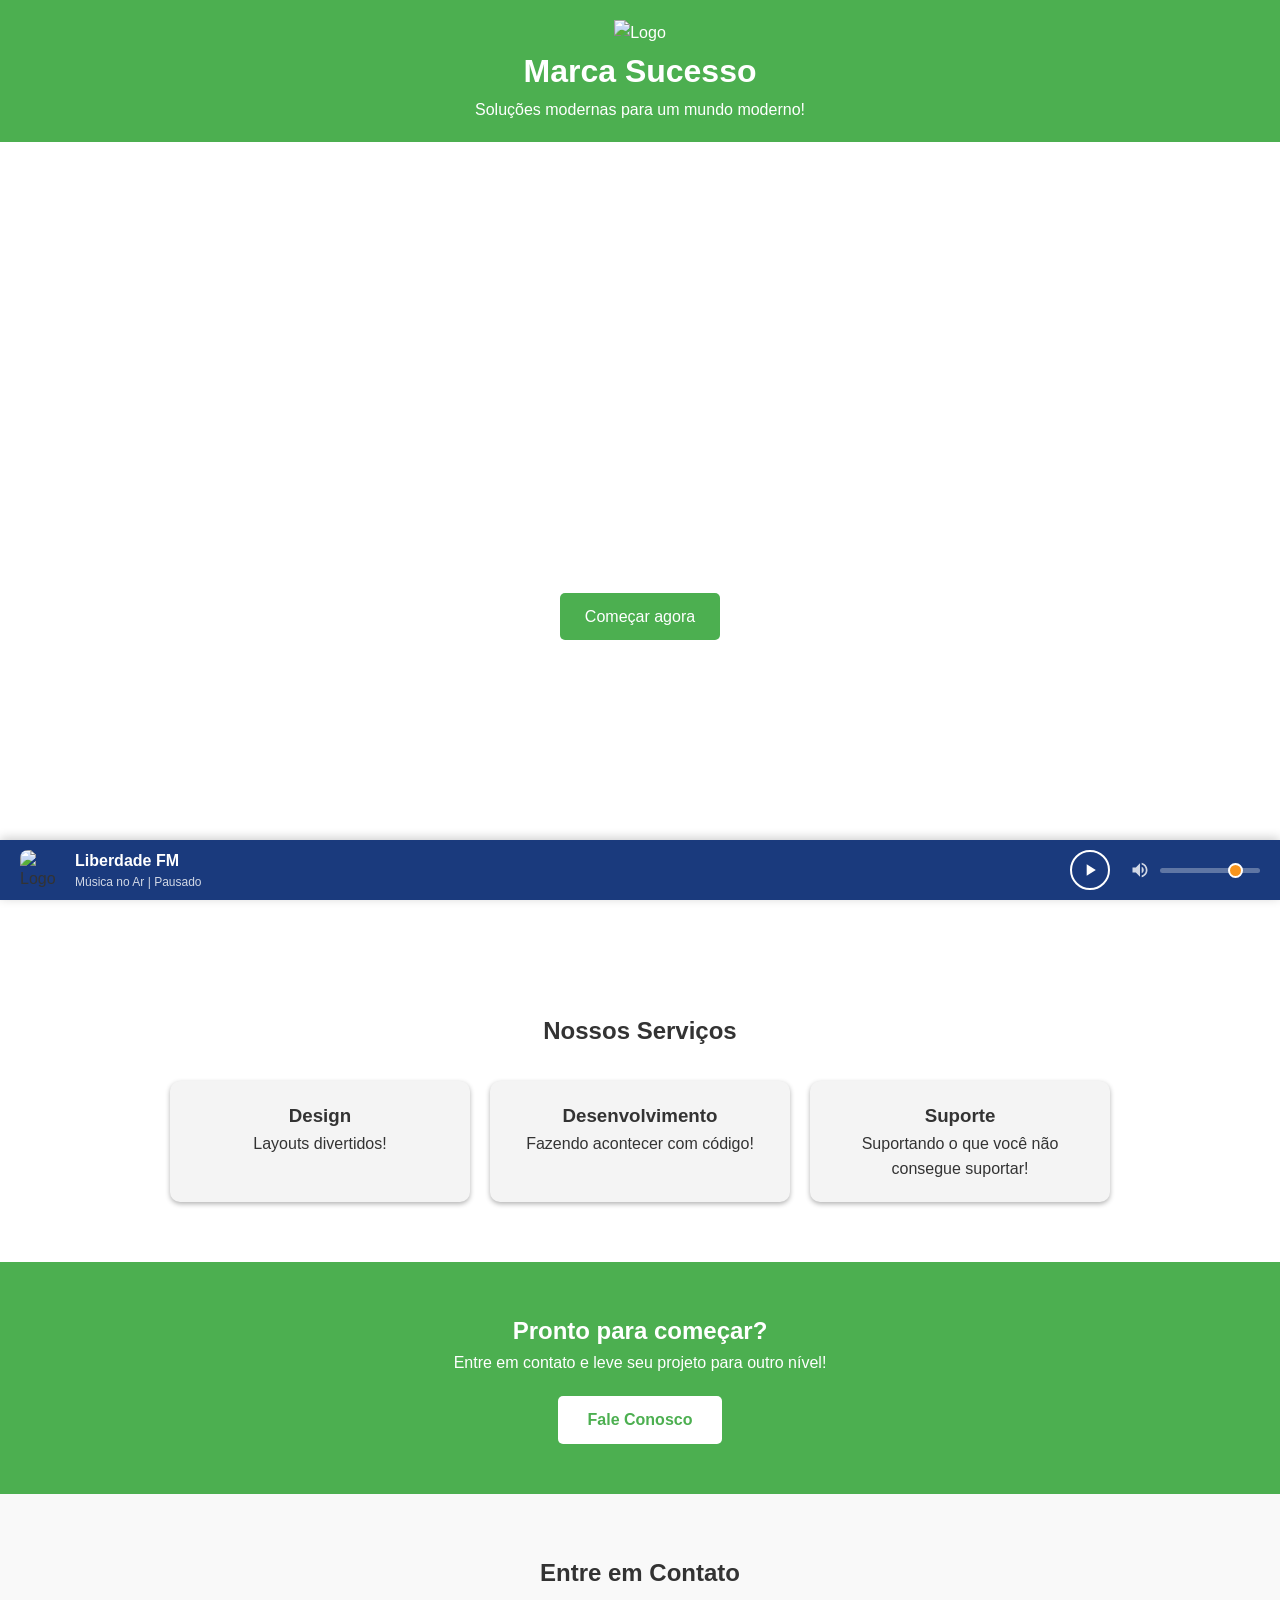
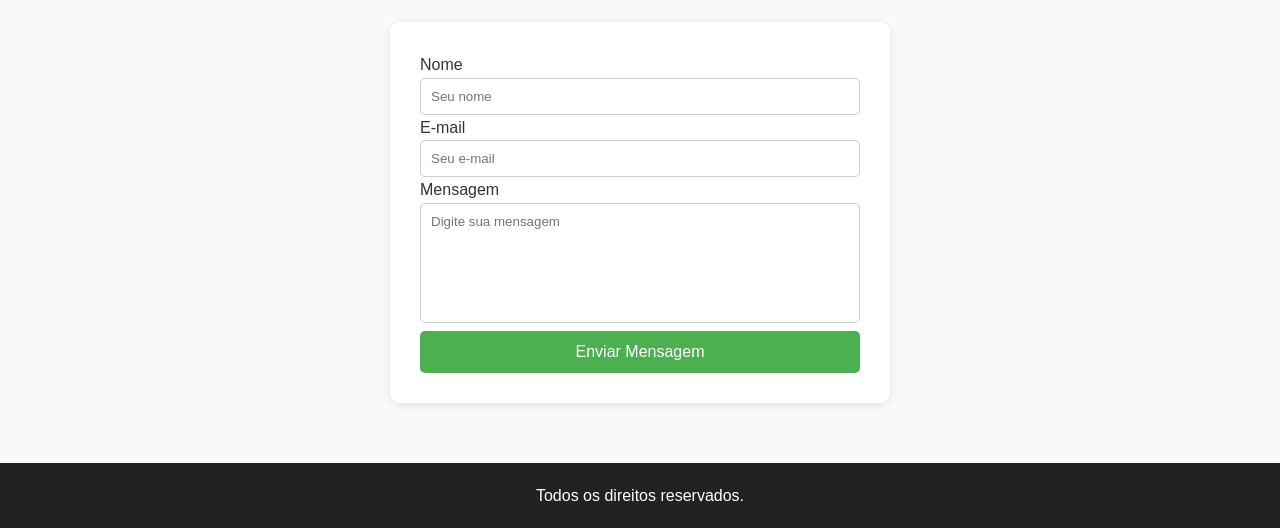
==== lp-js-musica/index.html @ 4e7fa2f5 "feat: Aula revisão" ====
<!DOCTYPE html>
<!-- Estrutura básica de uma página HTML
  tags essenciais: html, head [metadados],
   body [conteúdo visível]

   Tags e elementos comuns: header, nav, section, article, aside, footer
   Tag é um elemento HTML, pode conter atributos (ex: class, id) e conteúdo (texto, outros elementos), e dizem qual tipo de informação contem nessa parte da página.
   -->
<html lang="pt-BR">
  <head>
    <title>LP aula</title>
    <link rel="stylesheet" href="style.css">
    <link href="https://gstatic.com/images/branding/searchlogo/ico/favicon.ico" rel="icon">
  </head>
  <body>
    <!-- header ela ser o cabeçalho da página, geralmente contém logo, título e slogan -->
    <header>
      <!-- img é a tag de imagem, o atributo src é a fonte da imagem, e alt é o texto alternativo caso a imagem não carregue -->
      <img src="https://picsum.photos/300/90" alt="Logo">
      <h1>Marca Sucesso</h1>
      <p>Soluções modernas para um mundo moderno!</p>
    </header>
    <!-- section é a tag de seção, geralmente contém um conjunto de elementos relacionados -->
    <section class="hero">
      <!-- div é a tag de divisão, geralmente contém outros elementos -->
      <div>
        <h2>Transforme sua ideia em realidade</h2>
        <p>Crie algo incrível com nossa solução simples.</p>
        <!-- a é a tag de link, o atributo href é o destino do link -->
        <a href="#contato">Começar agora</a>
      </div>
    </section>
    <!-- class cria uma classe CSS para estilizar o elemento -->
    <section class="servicos">
      <h2>Nossos Serviços</h2>
      <div class="cards">
        <div class="card">
          <h3>Design</h3>
          <p>Layouts divertidos!</p>
        </div>
        <div class="card">
          <h3>Desenvolvimento</h3>
          <p>Fazendo acontecer com código!</p>
        </div>
        <div class="card">
          <h3>Suporte</h3>
          <p>Suportando o que você não consegue suportar!</p>
        </div>
      </div>
    </section>
    <section class="cta">
      <h2>Pronto para começar?</h2>
      <p>Entre em contato e leve seu projeto para outro nível!</p>
      <button>Fale Conosco</button>
    </section>
    <!-- id é um identificador único para o elemento, usado para navegação, manipulação no JS e estilização -->
    <section id="contato">
      <h2>Entre em Contato</h2>
      <div class="form-container">
        <!-- form é a tag de formulário, geralmente contém campos de entrada e botões -->
        <form>
          <div class="form-group">
            <!-- label é a tag de rótulo, geralmente contém o texto do campo -->
            <label for="nome">Nome</label>
            <!-- input é a tag de entrada, o atributo type é o tipo de campo, id é o identificador do campo, placeholder é o texto de dica, required é para tornar o campo obrigatório -->
            <input type="text" id="nome" placeholder="Seu nome" required>
          </div>
          <div class="form-group">
            <label for="email">E-mail</label>
            <input type="text" id="email" placeholder="Seu e-mail" required>
          </div>
          <div class="form-group">
            <label for="mensagem">Mensagem</label>
            <!-- textarea é a tag de área de texto, geralmente contém o conteúdo do campo -->
            <textarea name="mensagem" id="mensagem" placeholder="Digite sua mensagem" required></textarea>
          </div>
          <!-- button é a tag de botão, o atributo type é o tipo de botão, id é o identificador do botão -->
          <button type="submit" id="btn-acao">Enviar Mensagem</button>
        </form>
      </div>
    </section>
    <audio id="radio-stream" src="https://stm23.xcast.com.br:12832/stream" preload="none"></audio>
    <div class="radio-player-container">
        <div class="player-left">
            <div class="logo">
                <img id="player-program-logo" src="https://liberdade.com.br/wp-content/uploads/2025/07/cropped-ICON-BRANCO-1-1-150x150.png" alt="Logo da Rádio">
            </div>
            <div class="radio-info">
                <div class="title" id="player-program-title">Liberdade FM</div>
                <div class="status">
                    <span id="player-program-locutor">Música no Ar</span> | <span id="status-text">Pausado</span>
                </div>
            </div>
        </div>
        <div class="player-controls">
            <button class="play-pause-btn" id="play-pause-button" aria-label="Tocar a rádio">
                <svg class="icon-play" xmlns="http://www.w3.org/2000/svg" viewBox="0 0 24 24" fill="currentColor" style="display: block;"><path d="M8 5v14l11-7z"></path></svg>
                <svg class="icon-pause" xmlns="http://www.w3.org/2000/svg" viewBox="0 0 24 24" fill="currentColor" style="display: none;"><path d="M6 19h4V5H6v14zm8-14v14h4V5h-4z"></path></svg>
            </button>
            <div class="volume-control">
                <svg xmlns="http://www.w3.org/2000/svg" viewBox="0 0 24 24" fill="currentColor"><path d="M3 9v6h4l5 5V4L7 9H3zm13.5 3c0-1.77-1.02-3.29-2.5-4.03v8.05c1.48-.73 2.5-2.25 2.5-4.02zM14 3.23v2.06c2.89.86 5 3.54 5 6.71s-2.11 5.85-5 6.71v2.06c4.01-.91 7-4.49 7-8.77s-2.99-7.86-7-8.77z"></path></svg>
                <input type="range" class="volume-slider" id="volume-slider" min="0" max="100" value="80" aria-label="Controle de volume">
            </div>
        </div>
    </div>
    <!-- footer é a tag de rodapé, geralmente contém informações de contato, direitos autorais e links para redes sociais -->
    <footer>
      <p>Todos os direitos reservados.</p>
    </footer>
    <!-- script é a tag de script, geralmente contém código JavaScript ou o link para um arquivo JS -->
    <script src="script.js"></script>
    <script src="player.js"></script>
  </body>
  </html>
---- lp-js-musica/style.css ----
:root{
  --cor-primaria: #4CAF50;
  --cor-secundaria: #3e8f41;
}

* {
  margin: 0;
  padding: 0;
  box-sizing: border-box;
  font-family: Arial, sans-serif;
}

body {
  line-height: 1.6;
  color: #333;
}

header {
  background: var(--cor-primaria);
  color: #fff;
  padding: 20px;
  text-align: center;
}

.hero{
  display: flex;
  justify-content: center;
  align-items: center;
  height: 90vh;
  text-align: center;
  padding: 20px;
  color: #fff;
  background: linear-gradient(rgba(0, 0, 0, 0.6)),
               url('https://picsum.photos/1600/900') no-repeat center/cover;
}

.hero h2 {
  font-size: 2.5rem;
  margin: 0 0 20px 0;
}

.hero p {
  margin-bottom: 30px;
}

.hero a {
  color: #fff;
  text-decoration: none;
  background: var(--cor-primaria);
  padding: 15px 25px;
  margin-top: 35px;
  font-size: 1rem;
  border-radius: 5px;
  transition: 0.25s;
}

.hero a:hover {
  background: var(--cor-secundaria);
  font-size: 1.2rem;
}

.servicos{
  padding: 60px 20px;
  text-align: center;
}

.servicos .cards {
  display: flex;
  f transition: 0.25s;lex-wrap: wrap;
  justify-content: center;
  gap: 20px;
  margin-top: 30px;
}

.servicos .cards .card {
  background: #f4f4f4;
  padding: 20px;
  border-radius: 10px;
  width: 300px;
  box-shadow: 0 2px 5px rgba(0, 0, 0, 0.3);
}

.cta {
  background: var(--cor-primaria);
  color: #fff;
  padding: 50px 20px;
  text-align: center;
}

.cta button {
  margin-top: 20px;
  padding: 15px 30px;
  border: none;
  background: #fff;
  color: var(--cor-primaria);
  font-weight: bold;
  border-radius: 5px;
  cursor: pointer;
  font-size: 1rem;
   transition: 0.25s;
}

.cta button:hover {
  font-size: 1.2rem;
}

#contato {
  background: #f9f9f9;
  padding: 60px 20px;
}

#contato h2 {
  text-align: center;
  margin-bottom: 30px;
}

.form-container {
  max-width: 500px;
  margin: auto;
  background: #fff;
  padding: 30px;
  border-radius: 10px;
  box-shadow: 0 2px 8px rgba(0, 0, 0, 0.1);
}

.form-group label {
  margin-bottom: 15px;
  text-align: left;
}

.form-group input,
.form-group textarea {
  width: 100%;
  padding: 10px;
  border: 1px solid #ccc;
  border-radius: 5px;
}

.form-group textarea {
  resize: none;
  height: 120px;
}

.form-container button {
  width: 100%;
  padding: 12px;
  border: none;
  background: var(--cor-primaria);
  color: #fff;
  font-size: 1rem;
  border-radius: 5px;
  cursor: pointer;
  transition: 0.25s;
}

.form-container button:hover {
  background: var(--cor-secundaria);
  font-size: 1.2rem;
}


footer {
  background: #222;
  color: #fff;
  text-align: center;
  padding: 20px;
}

/* --- Estilos do Player de Rádio --- */
.radio-player-container {
    position: fixed;
    bottom: 0;
    left: 0;
    width: 100%;
    height: 60px;
    background: #1A3A7D; /* Azul escuro da paleta */
    box-shadow: 0 -2px 10px rgba(0, 0, 0, 0.2);
    display: flex;
    align-items: center;
    justify-content: space-between;
    padding: 0 20px;
    box-sizing: border-box;
    z-index: 99999; /* Z-index alto para ficar sobre outros elementos */
}

.player-left {
    display: flex;
    align-items: center;
}

.logo {
    width: 40px;
    height: 40px;
    border-radius: 8px;
    margin-right: 15px;
    overflow: hidden;
    flex-shrink: 0;
}

.logo img {
    width: 100%;
    height: 100%;
    object-fit: cover;
}

.radio-info {
    color: #FFFFFF;
}

.radio-info .title {
    font-weight: 700;
    font-size: 16px;
    white-space: nowrap;
}

.radio-info .status {
    font-size: 12px;
    opacity: 0.8;
    white-space: nowrap;
}

.player-controls {
    display: flex;
    align-items: center;
}

.play-pause-btn {
    background: none;
    border: 2px solid #FFFFFF;
    border-radius: 50%;
    width: 40px;
    height: 40px;
    cursor: pointer;
    display: flex;
    align-items: center;
    justify-content: center;
    color: #FFFFFF;
    transition: background-color 0.2s ease, transform 0.2s ease;
    margin-right: 20px;
    flex-shrink: 0;
}

.play-pause-btn:hover {
    background-color: rgba(255, 255, 255, 0.1);
    transform: scale(1.1);
}

.play-pause-btn svg {
    width: 20px;
    height: 20px;
}

.play-pause-btn .icon-pause {
    display: none;
}

.volume-control {
    display: flex;
    align-items: center;
    color: #FFFFFF;
}

.volume-control svg {
     width: 20px;
     height: 20px;
     margin-right: 10px;
     opacity: 0.8;
     flex-shrink: 0;
}

.volume-slider {
    -webkit-appearance: none;
    appearance: none;
    width: 100px;
    height: 5px;
    background: rgba(255, 255, 255, 0.3);
    border-radius: 5px;
    outline: none;
    cursor: pointer;
}

.volume-slider::-webkit-slider-thumb {
    -webkit-appearance: none;
    appearance: none;
    width: 15px;
    height: 15px;
    background: #F7941D;
    border-radius: 50%;
    border: 2px solid #FFFFFF;
    cursor: pointer;
    transition: background-color 0.2s ease;
}

.volume-slider::-moz-range-thumb {
    width: 15px;
    height: 15px;
    background: #F7941D;
    border-radius: 50%;
    border: 2px solid #FFFFFF;
    cursor: pointer;
    transition: background-color 0.2s ease;
}

.volume-slider::-webkit-slider-thumb:hover,
.volume-slider::-moz-range-thumb:hover {
     background: #FFFFFF;
}

/* Responsividade */
@media (max-width: 600px) {
    .radio-player-container {
        padding: 0 10px;
    }
    .radio-info .title {
        font-size: 14px;
    }
    .volume-slider {
        width: 70px;
    }
}
 @media (max-width: 420px) {
    .radio-info {
        display: none;
    }
    .radio-player-container {
        justify-content: center;
    }
    .player-left {
        position: absolute;
        left: 10px;
    }
}
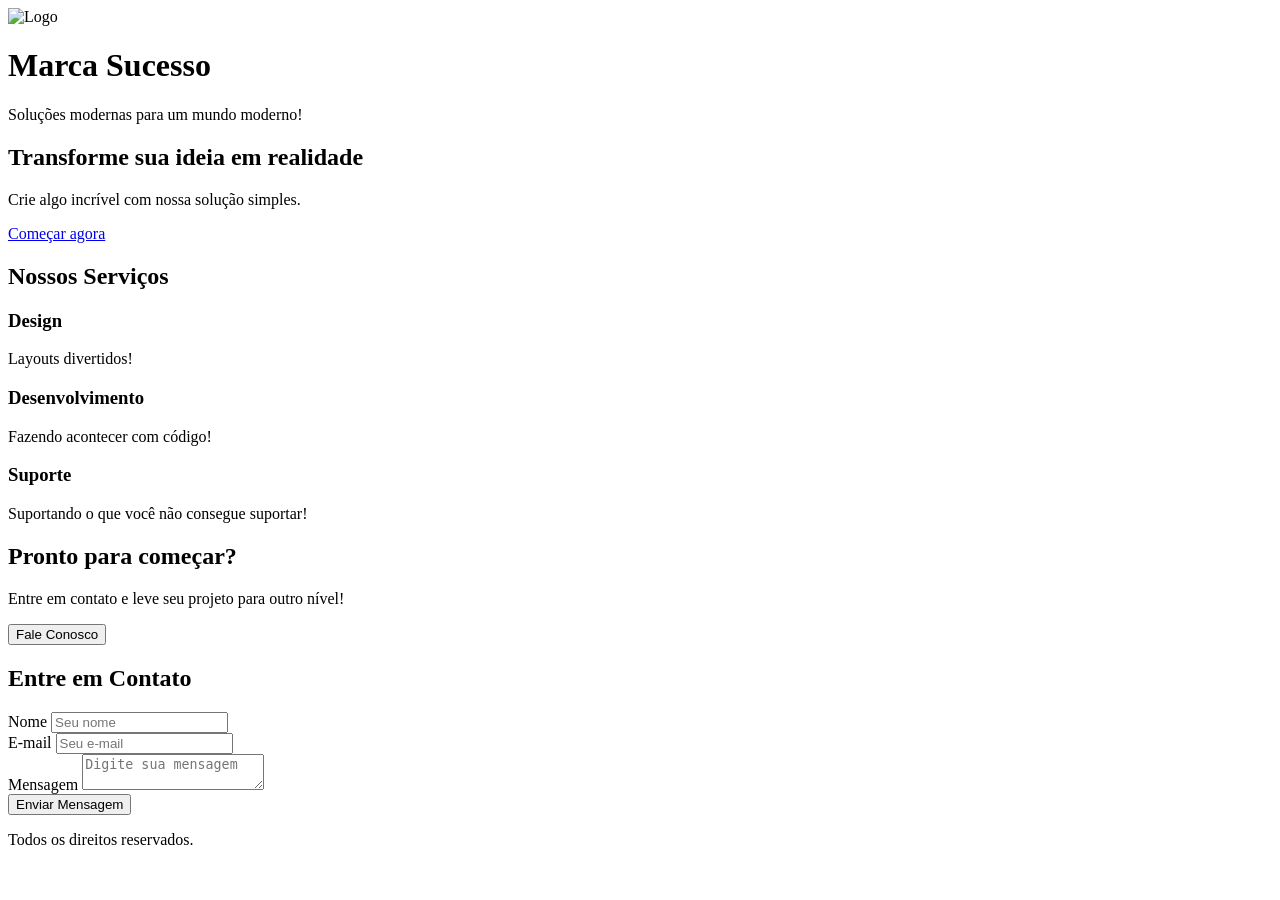
==== commit e8011683: "Aula JS" ====
--- a/lp-js-musica/index.html
+++ b/lp-js-musica/index.html
@@ -9,7 +9,7 @@
 <html lang="pt-BR">
   <head>
     <title>LP aula</title>
-    <link rel="stylesheet" href="style.css">
+    <link rel="stylesheet" href="lp-js-musica/style.css">
     <link href="https://gstatic.com/images/branding/searchlogo/ico/favicon.ico" rel="icon">
   </head>
   <body>
@@ -79,7 +79,7 @@
         </form>
       </div>
     </section>
-    <audio id="radio-stream" src="https://stm23.xcast.com.br:12832/stream" preload="none"></audio>
+    <!-- <audio id="radio-stream" src="https://stm23.xcast.com.br:12832/stream" preload="none"></audio>
     <div class="radio-player-container">
         <div class="player-left">
             <div class="logo">
@@ -102,13 +102,13 @@
                 <input type="range" class="volume-slider" id="volume-slider" min="0" max="100" value="80" aria-label="Controle de volume">
             </div>
         </div>
-    </div>
+    </div> -->
     <!-- footer é a tag de rodapé, geralmente contém informações de contato, direitos autorais e links para redes sociais -->
     <footer>
       <p>Todos os direitos reservados.</p>
     </footer>
     <!-- script é a tag de script, geralmente contém código JavaScript ou o link para um arquivo JS -->
-    <script src="script.js"></script>
-    <script src="player.js"></script>
+    <!-- <script src="lp-js-musica/script.js"></script>
+    <script src="player.js"></script> -->
   </body>
   </html>
